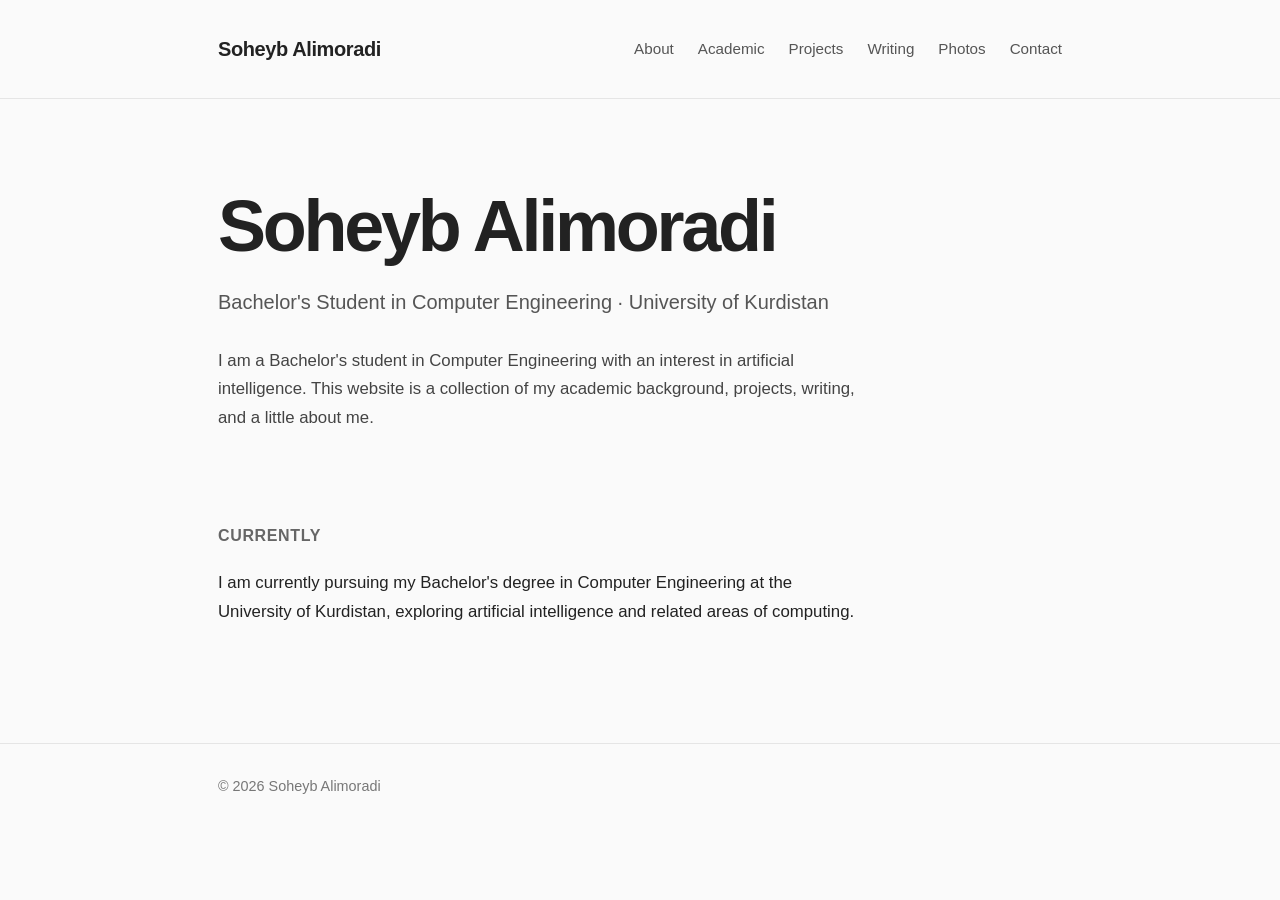
==== index.html @ ffb7dad9 "Create initial website design" ====
<!DOCTYPE html>
<html lang="en">
<head>
    <meta charset="UTF-8">
    <meta name="viewport" content="width=device-width, initial-scale=1.0">

    <title>Soheyb Alimoradi | Computer Engineering</title>

    <meta name="description" content="Personal website of Soheyb Alimoradi, Bachelor's student in Computer Engineering at the University of Kurdistan.">

    <style>
        * {
            box-sizing: border-box;
        }

        body {
            margin: 0;
            background: #fafafa;
            color: #222;
            font-family: -apple-system, BlinkMacSystemFont, "Segoe UI",
                         Roboto, Helvetica, Arial, sans-serif;
            line-height: 1.7;
        }

        .container {
            max-width: 900px;
            margin: 0 auto;
            padding: 0 28px;
        }

        header {
            padding: 32px 0;
            border-bottom: 1px solid #e5e5e5;
        }

        .header-inner {
            display: flex;
            justify-content: space-between;
            align-items: center;
            gap: 30px;
        }

        .name {
            margin: 0;
            font-size: 1.25rem;
            font-weight: 600;
            letter-spacing: -0.02em;
        }

        nav {
            display: flex;
            gap: 24px;
            flex-wrap: wrap;
        }

        nav a {
            color: #555;
            text-decoration: none;
            font-size: 0.95rem;
        }

        nav a:hover {
            color: #111;
        }

        main {
            padding: 90px 0 100px;
        }

        .intro {
            max-width: 720px;
        }

        .intro h1 {
            margin: 0 0 20px;
            font-size: clamp(2.6rem, 7vw, 4.5rem);
            line-height: 1.05;
            letter-spacing: -0.045em;
            font-weight: 650;
        }

        .subtitle {
            margin: 0 0 28px;
            font-size: 1.25rem;
            color: #555;
        }

        .description {
            max-width: 650px;
            margin: 0;
            font-size: 1.05rem;
            color: #444;
        }

        section {
            margin-top: 90px;
        }

        section h2 {
            margin: 0 0 20px;
            font-size: 1rem;
            font-weight: 600;
            letter-spacing: 0.04em;
            text-transform: uppercase;
            color: #666;
        }

        .currently {
            max-width: 650px;
            font-size: 1.05rem;
        }

        footer {
            padding: 30px 0 50px;
            border-top: 1px solid #e5e5e5;
            color: #777;
            font-size: 0.9rem;
        }

        @media (max-width: 700px) {
            .header-inner {
                align-items: flex-start;
                flex-direction: column;
            }

            nav {
                gap: 16px;
            }

            main {
                padding-top: 60px;
            }
        }
    </style>
</head>

<body>

<header>
    <div class="container header-inner">

        <p class="name">Soheyb Alimoradi</p>

        <nav>
            <a href="#">About</a>
            <a href="#">Academic</a>
            <a href="#">Projects</a>
            <a href="#">Writing</a>
            <a href="#">Photos</a>
            <a href="#">Contact</a>
        </nav>

    </div>
</header>

<main>
    <div class="container">

        <div class="intro">

            <h1>Soheyb Alimoradi</h1>

            <p class="subtitle">
                Bachelor's Student in Computer Engineering
                · University of Kurdistan
            </p>

            <p class="description">
                I am a Bachelor's student in Computer Engineering with an
                interest in artificial intelligence. This website is a
                collection of my academic background, projects, writing,
                and a little about me.
            </p>

        </div>

        <section>
            <h2>Currently</h2>

            <p class="currently">
                I am currently pursuing my Bachelor's degree in Computer
                Engineering at the University of Kurdistan, exploring
                artificial intelligence and related areas of computing.
            </p>
        </section>

    </div>
</main>

<footer>
    <div class="container">
        © 2026 Soheyb Alimoradi
    </div>
</footer>

</body>
</html>
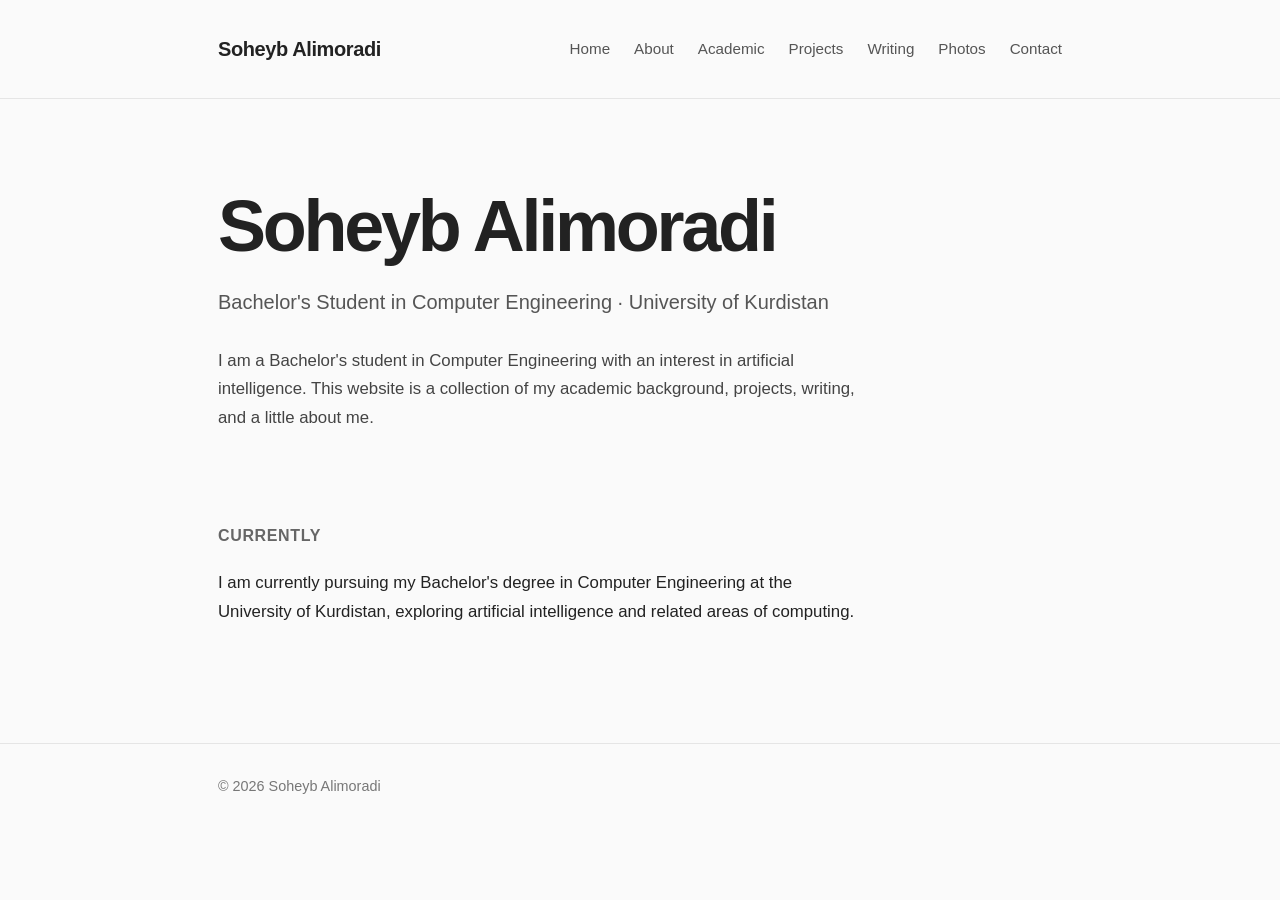
==== commit 7772b7d7: "Update index.html" ====
--- a/index.html
+++ b/index.html
@@ -5,6 +5,8 @@
     <meta name="viewport" content="width=device-width, initial-scale=1.0">
 
     <title>Soheyb Alimoradi | Computer Engineering</title>
+    
+    <link rel="icon" type="image/svg+xml" href="favicon.svg">
 
     <meta name="description" content="Personal website of Soheyb Alimoradi, Bachelor's student in Computer Engineering at the University of Kurdistan.">
 
@@ -141,14 +143,15 @@
 
         <p class="name">Soheyb Alimoradi</p>
 
-        <nav>
-            <a href="#">About</a>
-            <a href="#">Academic</a>
-            <a href="#">Projects</a>
-            <a href="#">Writing</a>
-            <a href="#">Photos</a>
-            <a href="#">Contact</a>
-        </nav>
+<nav>
+    <a href="index.html">Home</a>
+    <a href="about.html">About</a>
+    <a href="academic.html">Academic</a>
+    <a href="projects.html">Projects</a>
+    <a href="writing.html">Writing</a>
+    <a href="photos.html">Photos</a>
+    <a href="contact.html">Contact</a>
+</nav>
 
     </div>
 </header>
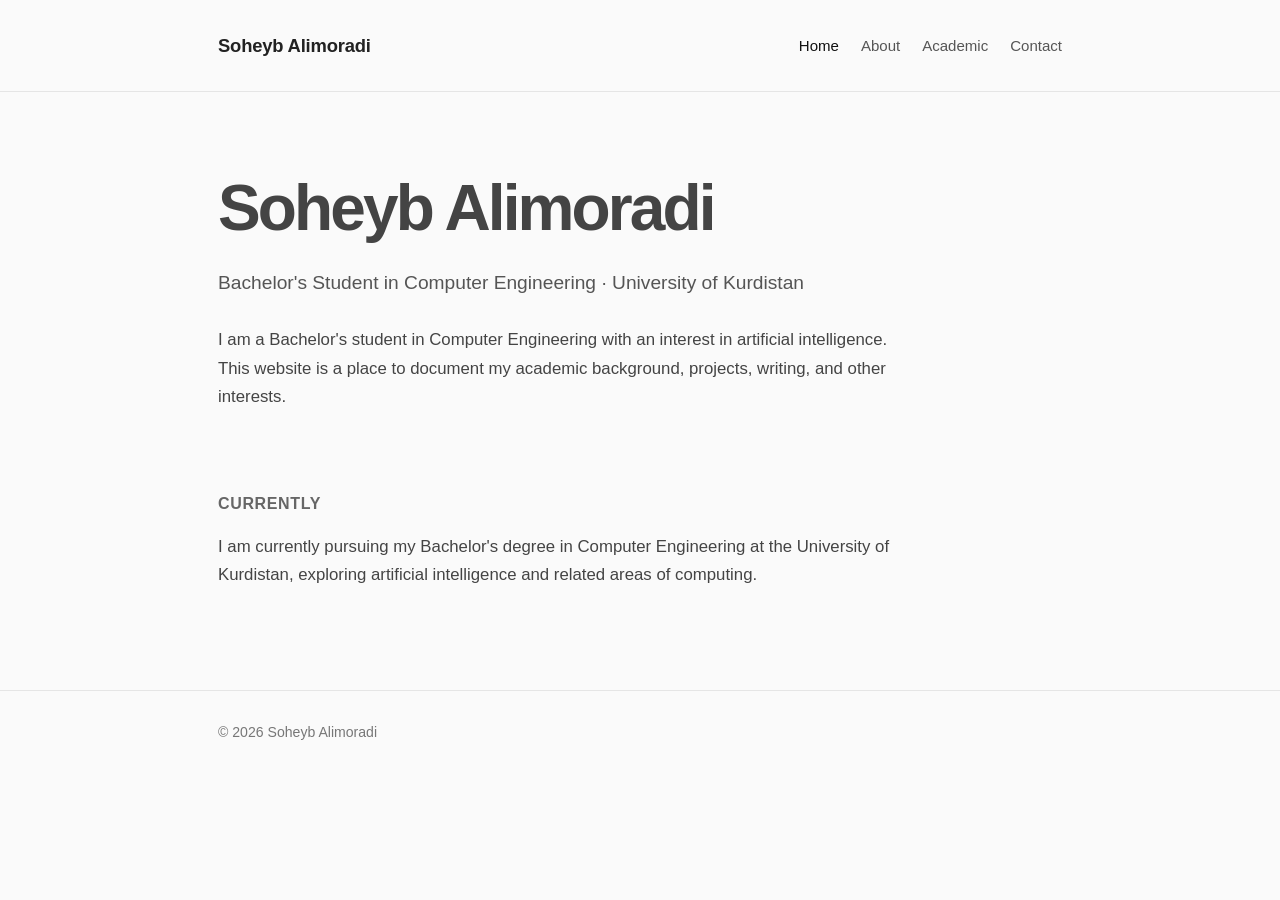
==== commit 084307b5: "Update index.html" ====
--- a/index.html
+++ b/index.html
@@ -5,188 +5,53 @@
     <meta name="viewport" content="width=device-width, initial-scale=1.0">
 
     <title>Soheyb Alimoradi | Computer Engineering</title>
-    
     <link rel="icon" type="image/svg+xml" href="favicon.svg">
-
     <meta name="description" content="Personal website of Soheyb Alimoradi, Bachelor's student in Computer Engineering at the University of Kurdistan.">
 
-    <style>
-        * {
-            box-sizing: border-box;
-        }
-
-        body {
-            margin: 0;
-            background: #fafafa;
-            color: #222;
-            font-family: -apple-system, BlinkMacSystemFont, "Segoe UI",
-                         Roboto, Helvetica, Arial, sans-serif;
-            line-height: 1.7;
-        }
-
-        .container {
-            max-width: 900px;
-            margin: 0 auto;
-            padding: 0 28px;
-        }
-
-        header {
-            padding: 32px 0;
-            border-bottom: 1px solid #e5e5e5;
-        }
-
-        .header-inner {
-            display: flex;
-            justify-content: space-between;
-            align-items: center;
-            gap: 30px;
-        }
-
-        .name {
-            margin: 0;
-            font-size: 1.25rem;
-            font-weight: 600;
-            letter-spacing: -0.02em;
-        }
-
-        nav {
-            display: flex;
-            gap: 24px;
-            flex-wrap: wrap;
-        }
-
-        nav a {
-            color: #555;
-            text-decoration: none;
-            font-size: 0.95rem;
-        }
-
-        nav a:hover {
-            color: #111;
-        }
-
-        main {
-            padding: 90px 0 100px;
-        }
-
-        .intro {
-            max-width: 720px;
-        }
-
-        .intro h1 {
-            margin: 0 0 20px;
-            font-size: clamp(2.6rem, 7vw, 4.5rem);
-            line-height: 1.05;
-            letter-spacing: -0.045em;
-            font-weight: 650;
-        }
-
-        .subtitle {
-            margin: 0 0 28px;
-            font-size: 1.25rem;
-            color: #555;
-        }
-
-        .description {
-            max-width: 650px;
-            margin: 0;
-            font-size: 1.05rem;
-            color: #444;
-        }
-
-        section {
-            margin-top: 90px;
-        }
-
-        section h2 {
-            margin: 0 0 20px;
-            font-size: 1rem;
-            font-weight: 600;
-            letter-spacing: 0.04em;
-            text-transform: uppercase;
-            color: #666;
-        }
-
-        .currently {
-            max-width: 650px;
-            font-size: 1.05rem;
-        }
-
-        footer {
-            padding: 30px 0 50px;
-            border-top: 1px solid #e5e5e5;
-            color: #777;
-            font-size: 0.9rem;
-        }
-
-        @media (max-width: 700px) {
-            .header-inner {
-                align-items: flex-start;
-                flex-direction: column;
-            }
-
-            nav {
-                gap: 16px;
-            }
-
-            main {
-                padding-top: 60px;
-            }
-        }
-    </style>
+    <link rel="stylesheet" href="style.css">
 </head>
 
 <body>
 
 <header>
     <div class="container header-inner">
-
         <p class="name">Soheyb Alimoradi</p>
 
-<nav>
-    <a href="index.html">Home</a>
-    <a href="about.html">About</a>
-    <a href="academic.html">Academic</a>
-    <a href="projects.html">Projects</a>
-    <a href="writing.html">Writing</a>
-    <a href="photos.html">Photos</a>
-    <a href="contact.html">Contact</a>
-</nav>
-
+        <nav>
+            <a href="index.html" aria-current="page">Home</a>
+            <a href="about.html">About</a>
+            <a href="academic.html">Academic</a>
+            <a href="contact.html">Contact</a>
+        </nav>
     </div>
 </header>
 
 <main>
     <div class="container">
-
         <div class="intro">
-
             <h1>Soheyb Alimoradi</h1>
 
             <p class="subtitle">
-                Bachelor's Student in Computer Engineering
-                · University of Kurdistan
+                Bachelor's Student in Computer Engineering · University of Kurdistan
             </p>
 
             <p class="description">
                 I am a Bachelor's student in Computer Engineering with an
                 interest in artificial intelligence. This website is a
-                collection of my academic background, projects, writing,
-                and a little about me.
+                place to document my academic background, projects, writing,
+                and other interests.
             </p>
-
         </div>
 
         <section>
             <h2>Currently</h2>
 
-            <p class="currently">
+            <p class="description">
                 I am currently pursuing my Bachelor's degree in Computer
                 Engineering at the University of Kurdistan, exploring
                 artificial intelligence and related areas of computing.
             </p>
         </section>
-
     </div>
 </main>
 
--- a/style.css
+++ b/style.css
@@ -0,0 +1,208 @@
+* {
+    box-sizing: border-box;
+}
+
+:root {
+    --background: #fafafa;
+    --text: #222;
+    --muted: #666;
+    --border: #e5e5e5;
+    --max-width: 900px;
+    --content-width: 680px;
+}
+
+html {
+    scroll-behavior: smooth;
+}
+
+body {
+    margin: 0;
+    background: var(--background);
+    color: var(--text);
+    font-family: -apple-system, BlinkMacSystemFont, "Segoe UI",
+                 Roboto, Helvetica, Arial, sans-serif;
+    line-height: 1.7;
+}
+
+.container {
+    max-width: var(--max-width);
+    margin: 0 auto;
+    padding: 0 28px;
+}
+
+header {
+    padding: 30px 0;
+    border-bottom: 1px solid var(--border);
+}
+
+.header-inner {
+    display: flex;
+    justify-content: space-between;
+    align-items: center;
+    gap: 30px;
+}
+
+.name {
+    margin: 0;
+    font-size: 1.15rem;
+    font-weight: 600;
+    letter-spacing: -0.01em;
+}
+
+nav {
+    display: flex;
+    gap: 22px;
+    flex-wrap: wrap;
+}
+
+nav a {
+    color: #555;
+    text-decoration: none;
+    font-size: 0.94rem;
+}
+
+nav a:hover,
+nav a[aria-current="page"] {
+    color: #111;
+}
+
+main {
+    padding: 82px 0 100px;
+}
+
+h1 {
+    margin: 0 0 24px;
+    font-size: clamp(2.7rem, 7vw, 4rem);
+    line-height: 1.08;
+    letter-spacing: -0.045em;
+    font-weight: 650;
+}
+
+h2 {
+    margin: 0 0 16px;
+    font-size: 1rem;
+    font-weight: 600;
+    letter-spacing: 0.04em;
+    text-transform: uppercase;
+    color: var(--muted);
+}
+
+p {
+    margin-top: 0;
+}
+
+.content,
+.intro {
+    max-width: var(--content-width);
+}
+
+.intro {
+    margin-bottom: 0;
+    color: #444;
+    font-size: 1.06rem;
+}
+
+.subtitle {
+    margin: 0 0 26px;
+    color: #555;
+    font-size: 1.2rem;
+}
+
+.description {
+    margin: 0;
+    color: #444;
+    font-size: 1.05rem;
+}
+
+section {
+    max-width: var(--content-width);
+    margin-top: 78px;
+}
+
+.item {
+    margin-bottom: 34px;
+}
+
+.item:last-child {
+    margin-bottom: 0;
+}
+
+.item h3 {
+    margin: 0 0 5px;
+    font-size: 1.1rem;
+    font-weight: 600;
+}
+
+.meta,
+.date {
+    margin: 0 0 8px;
+    color: #777;
+    font-size: 0.92rem;
+}
+
+.item p,
+.interests {
+    color: #444;
+}
+
+.contact-list {
+    max-width: 600px;
+}
+
+.contact-item {
+    padding: 20px 0;
+    border-top: 1px solid var(--border);
+}
+
+.contact-item:last-child {
+    border-bottom: 1px solid var(--border);
+}
+
+.contact-item h2 {
+    margin-bottom: 4px;
+    color: #222;
+    font-size: 0.95rem;
+    letter-spacing: 0;
+    text-transform: none;
+}
+
+.contact-item p {
+    margin: 0;
+    color: #555;
+}
+
+a {
+    color: #333;
+}
+
+.contact-item a,
+.project a {
+    text-underline-offset: 3px;
+}
+
+footer {
+    padding: 30px 0 50px;
+    border-top: 1px solid var(--border);
+    color: #777;
+    font-size: 0.88rem;
+}
+
+@media (max-width: 700px) {
+    .header-inner {
+        align-items: flex-start;
+        flex-direction: column;
+        gap: 18px;
+    }
+
+    nav {
+        gap: 12px 18px;
+    }
+
+    main {
+        padding: 60px 0 80px;
+    }
+
+    h1 {
+        margin-bottom: 20px;
+    }
+}
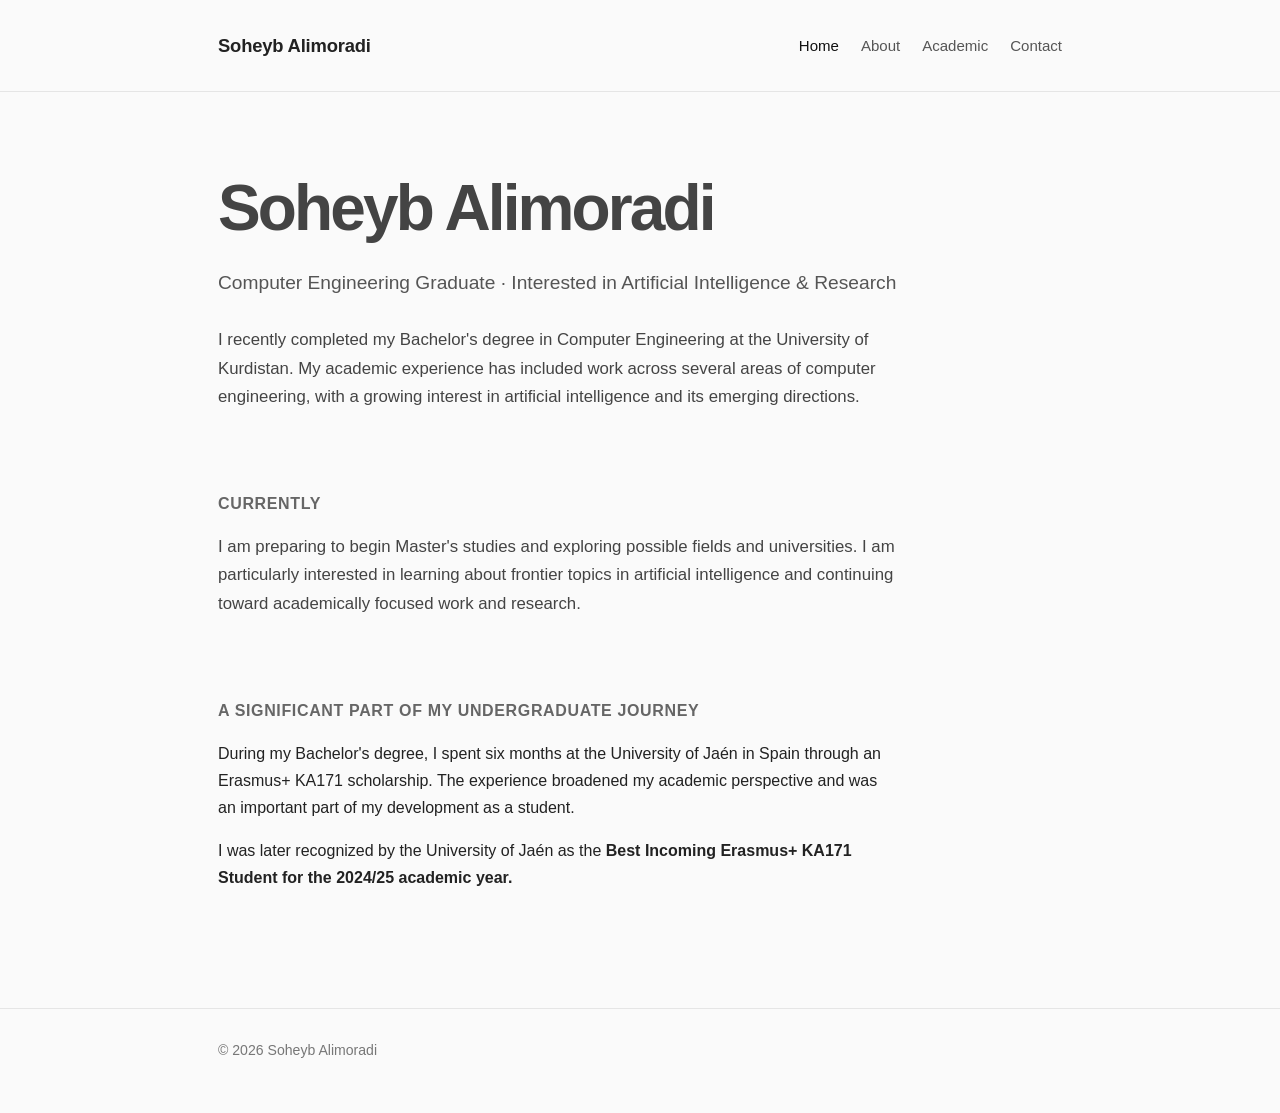
==== commit ee420a39: "Update index.html" ====
--- a/index.html
+++ b/index.html
@@ -3,20 +3,15 @@
 <head>
     <meta charset="UTF-8">
     <meta name="viewport" content="width=device-width, initial-scale=1.0">
-
     <title>Soheyb Alimoradi | Computer Engineering</title>
     <link rel="icon" type="image/svg+xml" href="favicon.svg">
-    <meta name="description" content="Personal website of Soheyb Alimoradi, Bachelor's student in Computer Engineering at the University of Kurdistan.">
-
+    <meta name="description" content="Personal website of Soheyb Alimoradi, Computer Engineering graduate interested in artificial intelligence and research.">
     <link rel="stylesheet" href="style.css">
 </head>
-
 <body>
-
 <header>
     <div class="container header-inner">
         <p class="name">Soheyb Alimoradi</p>
-
         <nav>
             <a href="index.html" aria-current="page">Home</a>
             <a href="about.html">About</a>
@@ -30,31 +25,41 @@
     <div class="container">
         <div class="intro">
             <h1>Soheyb Alimoradi</h1>
-
-            <p class="subtitle">
-                Bachelor's Student in Computer Engineering · University of Kurdistan
-            </p>
-
+            <p class="subtitle">Computer Engineering Graduate · Interested in Artificial Intelligence &amp; Research</p>
             <p class="description">
-                I am a Bachelor's student in Computer Engineering with an
-                interest in artificial intelligence. This website is a
-                place to document my academic background, projects, writing,
-                and other interests.
+                I recently completed my Bachelor's degree in Computer Engineering
+                at the University of Kurdistan. My academic experience has included
+                work across several areas of computer engineering, with a growing
+                interest in artificial intelligence and its emerging directions.
             </p>
         </div>
 
         <section>
             <h2>Currently</h2>
-
             <p class="description">
-                I am currently pursuing my Bachelor's degree in Computer
-                Engineering at the University of Kurdistan, exploring
-                artificial intelligence and related areas of computing.
+                I am preparing to begin Master's studies and exploring possible
+                fields and universities. I am particularly interested in learning
+                about frontier topics in artificial intelligence and continuing
+                toward academically focused work and research.
             </p>
         </section>
+
+        <section class="highlight">
+            <h2>A significant part of my undergraduate journey</h2>
+            <p>
+                During my Bachelor's degree, I spent six months at the University
+                of Jaén in Spain through an Erasmus+ KA171 scholarship. The
+                experience broadened my academic perspective and was an important
+                part of my development as a student.
+            </p>
+            <p>
+                I was later recognized by the University of Jaén as the
+                <strong>Best Incoming Erasmus+ KA171 Student for the 2024/25 academic year.</strong>
+            </p>
+        </section>
+
     </div>
 </main>
-
 <footer>
     <div class="container">
         © 2026 Soheyb Alimoradi
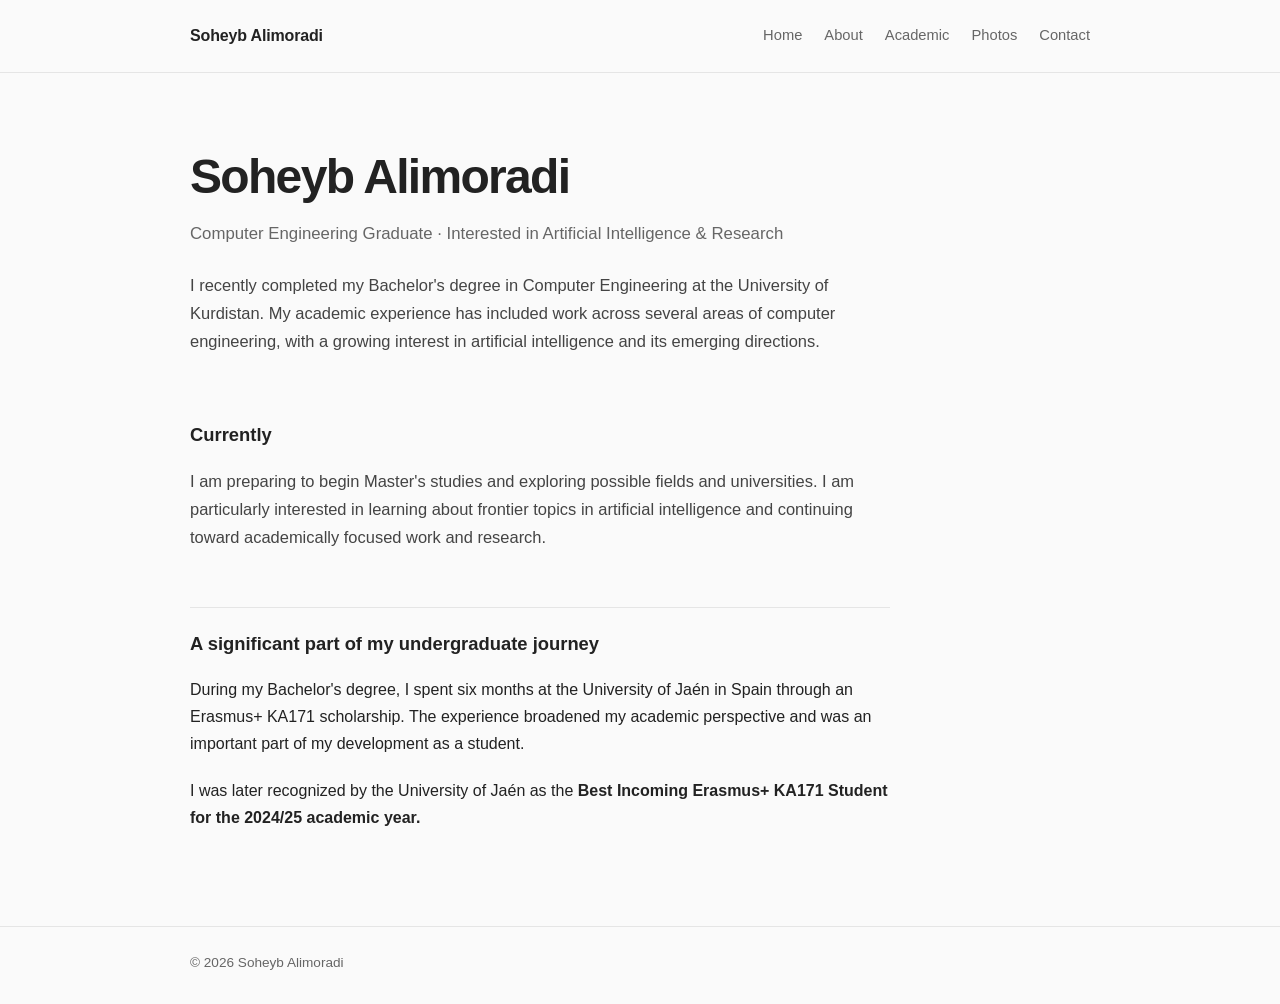
==== commit a8f2d1f7: "Update index.html" ====
--- a/index.html
+++ b/index.html
@@ -12,12 +12,13 @@
 <header>
     <div class="container header-inner">
         <p class="name">Soheyb Alimoradi</p>
-        <nav>
-            <a href="index.html" aria-current="page">Home</a>
-            <a href="about.html">About</a>
-            <a href="academic.html">Academic</a>
-            <a href="contact.html">Contact</a>
-        </nav>
+<nav>
+    <a href="index.html">Home</a>
+    <a href="about.html">About</a>
+    <a href="academic.html">Academic</a>
+    <a href="photos.html" class="active">Photos</a>
+    <a href="contact.html">Contact</a>
+</nav>
     </div>
 </header>
 
--- a/style.css
+++ b/style.css
@@ -1,14 +1,16 @@
-* {
-    box-sizing: border-box;
-}
-
 :root {
     --background: #fafafa;
+    --surface: #ffffff;
     --text: #222;
     --muted: #666;
     --border: #e5e5e5;
+    --accent: #333;
     --max-width: 900px;
-    --content-width: 680px;
+    --content-width: 700px;
+}
+
+* {
+    box-sizing: border-box;
 }
 
 html {
@@ -19,190 +21,278 @@
     margin: 0;
     background: var(--background);
     color: var(--text);
-    font-family: -apple-system, BlinkMacSystemFont, "Segoe UI",
-                 Roboto, Helvetica, Arial, sans-serif;
+    font-family: -apple-system, BlinkMacSystemFont, "Segoe UI", Roboto, Helvetica, Arial, sans-serif;
     line-height: 1.7;
 }
 
 .container {
-    max-width: var(--max-width);
+    width: min(calc(100% - 40px), var(--max-width));
     margin: 0 auto;
-    padding: 0 28px;
 }
 
 header {
-    padding: 30px 0;
     border-bottom: 1px solid var(--border);
+    background: rgba(250, 250, 250, 0.96);
 }
 
 .header-inner {
+    min-height: 72px;
     display: flex;
+    align-items: center;
     justify-content: space-between;
-    align-items: center;
     gap: 30px;
 }
 
 .name {
     margin: 0;
-    font-size: 1.15rem;
+    font-size: 1rem;
     font-weight: 600;
     letter-spacing: -0.01em;
 }
 
 nav {
     display: flex;
+    flex-wrap: wrap;
     gap: 22px;
-    flex-wrap: wrap;
 }
 
 nav a {
-    color: #555;
+    color: var(--muted);
     text-decoration: none;
-    font-size: 0.94rem;
+    font-size: 0.92rem;
 }
 
 nav a:hover,
 nav a[aria-current="page"] {
-    color: #111;
+    color: var(--text);
 }
 
 main {
-    padding: 82px 0 100px;
+    padding: 76px 0 90px;
+}
+
+.intro,
+.content {
+    max-width: var(--content-width);
+}
+
+.intro {
+    margin-bottom: 68px;
 }
 
 h1 {
-    margin: 0 0 24px;
-    font-size: clamp(2.7rem, 7vw, 4rem);
-    line-height: 1.08;
-    letter-spacing: -0.045em;
+    margin: 0 0 16px;
+    font-size: clamp(2.1rem, 5vw, 3rem);
+    line-height: 1.15;
+    letter-spacing: -0.035em;
     font-weight: 650;
 }
 
 h2 {
-    margin: 0 0 16px;
+    margin: 0 0 20px;
+    font-size: 1.15rem;
+    line-height: 1.3;
+    font-weight: 600;
+}
+
+h3 {
+    margin: 0 0 5px;
     font-size: 1rem;
     font-weight: 600;
-    letter-spacing: 0.04em;
-    text-transform: uppercase;
-    color: var(--muted);
+}
+
+.subtitle {
+    margin: 0 0 22px;
+    color: var(--muted);
+    font-size: 1.05rem;
+}
+
+.description {
+    color: #444;
+    font-size: 1.03rem;
 }
 
 p {
-    margin-top: 0;
-}
-
-.content,
-.intro {
-    max-width: var(--content-width);
-}
-
-.intro {
-    margin-bottom: 0;
-    color: #444;
-    font-size: 1.06rem;
-}
-
-.subtitle {
-    margin: 0 0 26px;
-    color: #555;
-    font-size: 1.2rem;
-}
-
-.description {
-    margin: 0;
-    color: #444;
-    font-size: 1.05rem;
+    margin: 0 0 20px;
 }
 
 section {
     max-width: var(--content-width);
-    margin-top: 78px;
+    margin-top: 56px;
 }
 
 .item {
-    margin-bottom: 34px;
-}
-
-.item:last-child {
+    padding-bottom: 30px;
+    border-bottom: 1px solid var(--border);
+}
+
+.item + .item {
+    margin-top: 30px;
+}
+
+.meta {
+    margin: 0 0 12px;
+    color: var(--muted);
+    font-size: 0.92rem;
+}
+
+.highlight {
+    padding: 24px 0 4px;
+    border-top: 1px solid var(--border);
+}
+
+.highlight p:last-child {
     margin-bottom: 0;
 }
 
-.item h3 {
-    margin: 0 0 5px;
-    font-size: 1.1rem;
-    font-weight: 600;
-}
-
-.meta,
-.date {
-    margin: 0 0 8px;
-    color: #777;
-    font-size: 0.92rem;
-}
-
-.item p,
-.interests {
-    color: #444;
-}
-
-.contact-list {
-    max-width: 600px;
-}
-
-.contact-item {
-    padding: 20px 0;
+.links {
+    display: flex;
+    flex-wrap: wrap;
+    gap: 16px 24px;
+}
+
+a {
+    color: var(--text);
+}
+
+.links a {
+    text-decoration: none;
+    border-bottom: 1px solid #bbb;
+}
+
+.links a:hover {
+    border-color: var(--text);
+}
+
+footer {
     border-top: 1px solid var(--border);
-}
-
-.contact-item:last-child {
-    border-bottom: 1px solid var(--border);
-}
-
-.contact-item h2 {
-    margin-bottom: 4px;
-    color: #222;
-    font-size: 0.95rem;
-    letter-spacing: 0;
-    text-transform: none;
-}
-
-.contact-item p {
-    margin: 0;
-    color: #555;
-}
-
-a {
-    color: #333;
-}
-
-.contact-item a,
-.project a {
-    text-underline-offset: 3px;
-}
-
-footer {
-    padding: 30px 0 50px;
-    border-top: 1px solid var(--border);
-    color: #777;
-    font-size: 0.88rem;
-}
-
-@media (max-width: 700px) {
+    padding: 24px 0 30px;
+    color: var(--muted);
+    font-size: 0.85rem;
+}
+
+@media (max-width: 640px) {
+    .container {
+        width: min(calc(100% - 28px), var(--max-width));
+    }
+
     .header-inner {
+        min-height: 66px;
         align-items: flex-start;
         flex-direction: column;
-        gap: 18px;
+        justify-content: center;
+        gap: 7px;
     }
 
     nav {
-        gap: 12px 18px;
+        gap: 14px;
     }
 
     main {
-        padding: 60px 0 80px;
-    }
-
-    h1 {
-        margin-bottom: 20px;
-    }
-}
+        padding: 54px 0 70px;
+    }
+
+    .intro {
+        margin-bottom: 52px;
+    }
+}
+
+/* =========================
+   Photos
+   ========================= */
+
+.page-intro {
+    max-width: var(--content-width);
+    margin-bottom: 42px;
+}
+
+.page-intro h1 {
+    margin-bottom: 14px;
+}
+
+.page-intro p {
+    color: var(--muted);
+    line-height: 1.7;
+}
+
+
+/* Masonry-style photo gallery */
+
+.photo-gallery {
+    column-count: 3;
+    column-gap: 24px;
+}
+
+
+/* Individual photo */
+
+.photo-item {
+    margin: 0 0 30px;
+    break-inside: avoid;
+    display: inline-block;
+    width: 100%;
+}
+
+
+/* Location shown before each photograph */
+
+.photo-location {
+    font-size: 0.9rem;
+    font-weight: 500;
+    color: var(--text);
+    margin-bottom: 10px;
+}
+
+
+/* Photograph */
+
+.photo-item img {
+    display: block;
+    width: 100%;
+    height: auto;
+
+    border-radius: 6px;
+
+    transition:
+        transform 0.2s ease,
+        box-shadow 0.2s ease;
+}
+
+
+/* Small interaction when hovering */
+
+.photo-item img:hover {
+    transform: translateY(-2px);
+    box-shadow: 0 8px 24px rgba(0, 0, 0, 0.10);
+}
+
+
+/* Tablet */
+
+@media (max-width: 800px) {
+
+    .photo-gallery {
+        column-count: 2;
+        column-gap: 20px;
+    }
+
+}
+
+
+/* Phone */
+
+@media (max-width: 520px) {
+
+    .photo-gallery {
+        column-count: 1;
+    }
+
+    .photo-item {
+        margin-bottom: 26px;
+    }
+
+    .photo-location {
+        font-size: 0.88rem;
+    }
+
+}
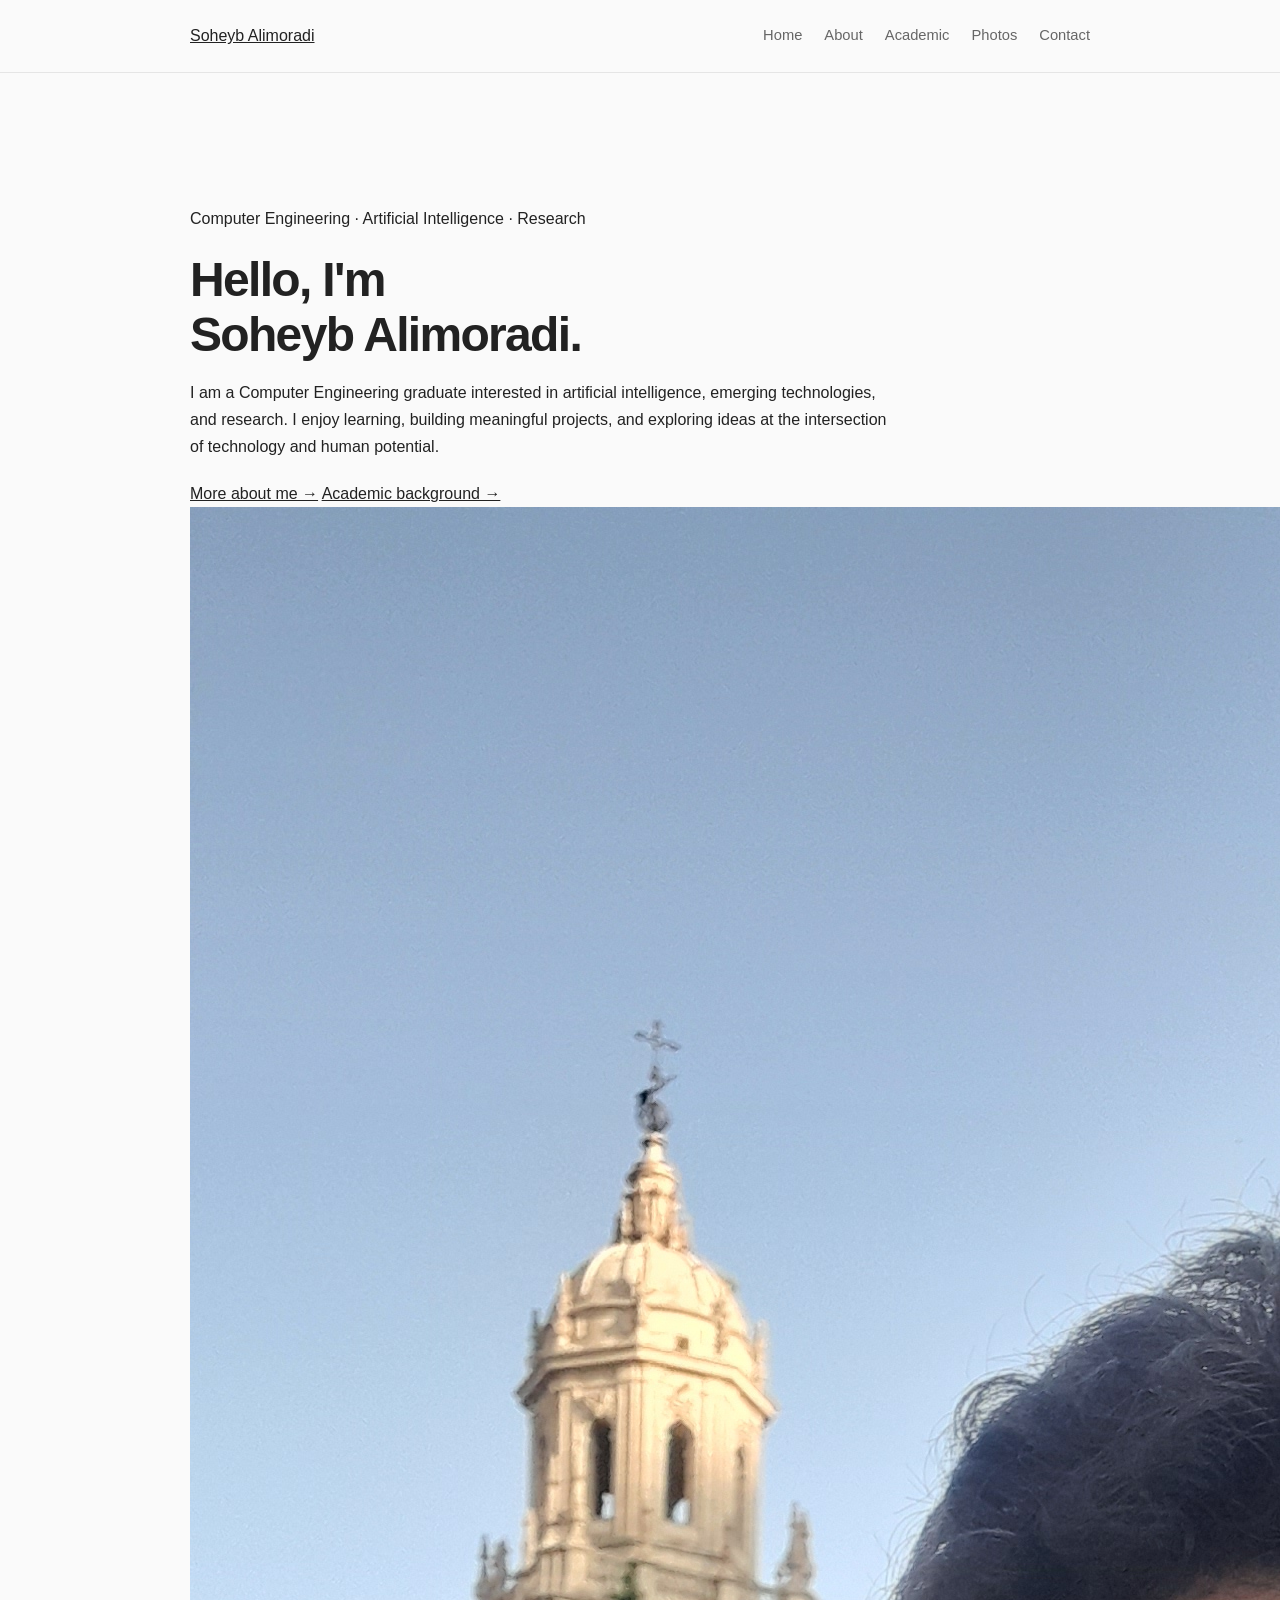
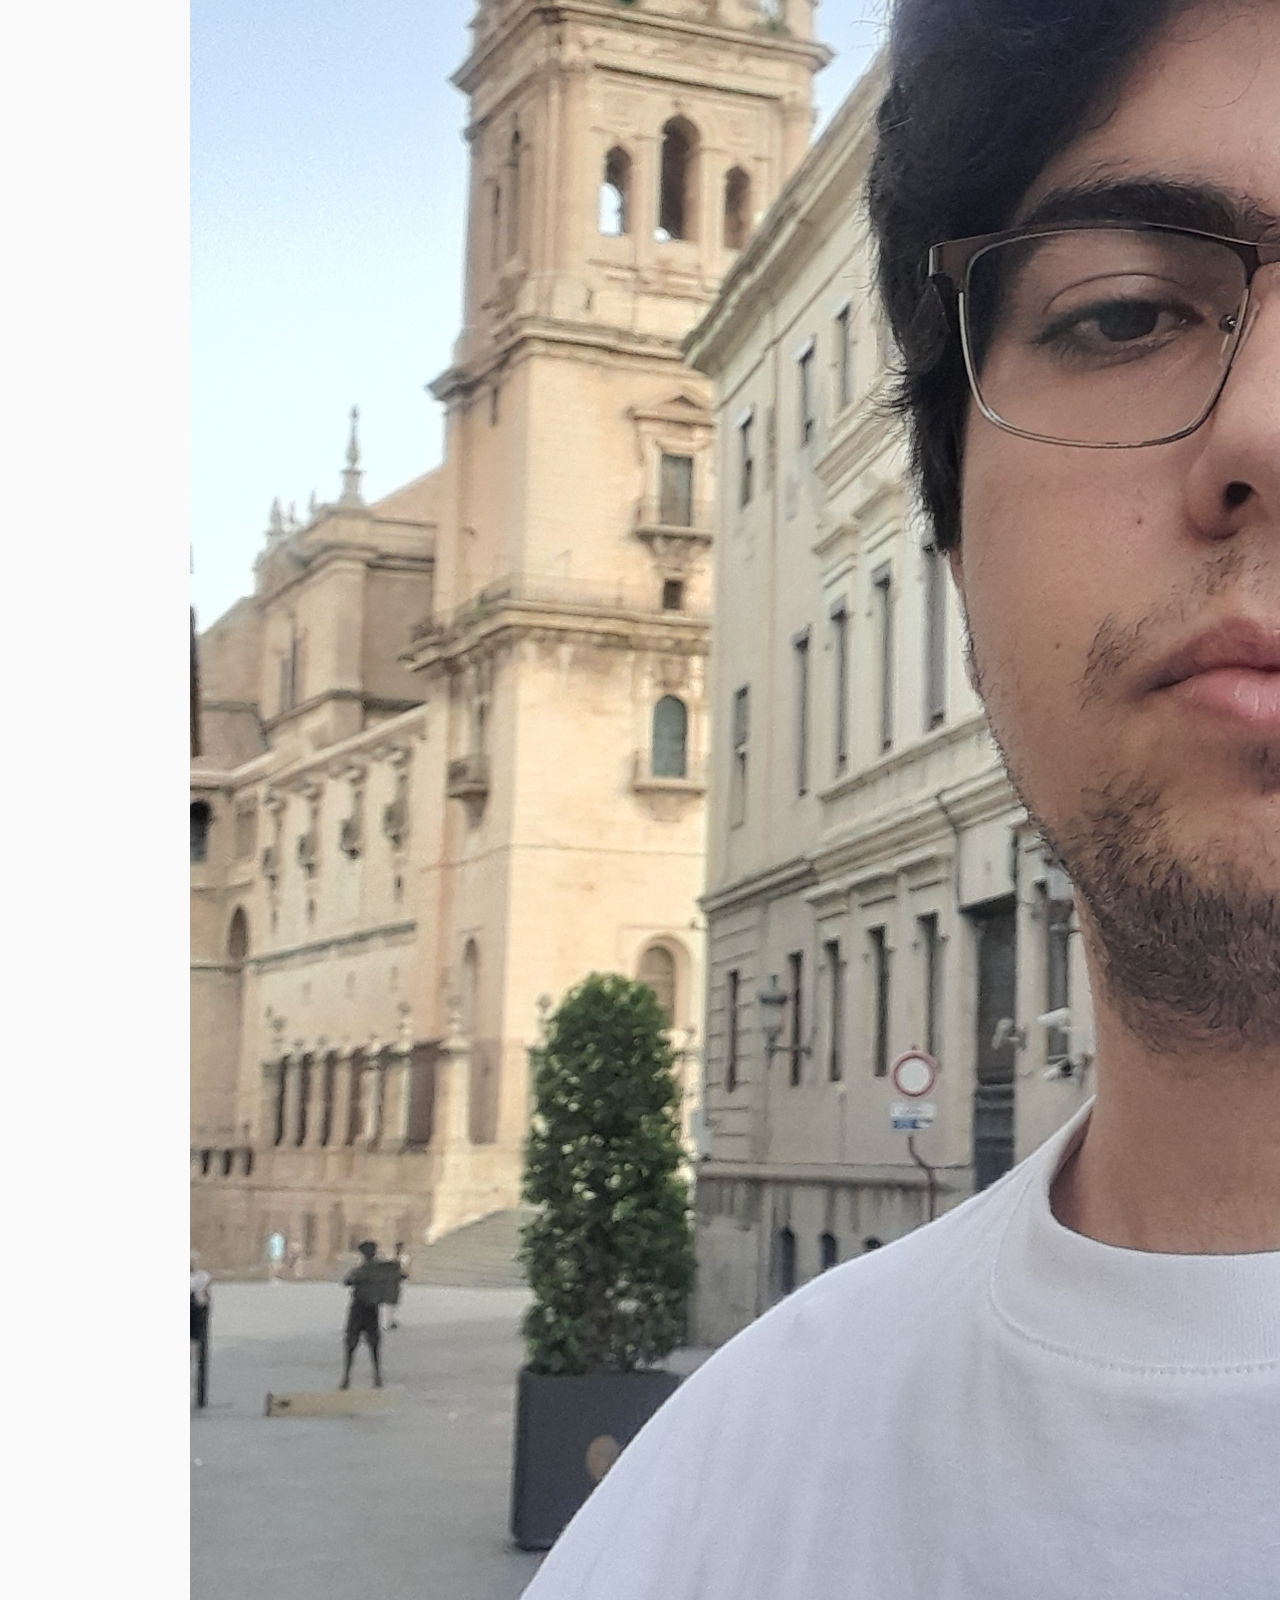
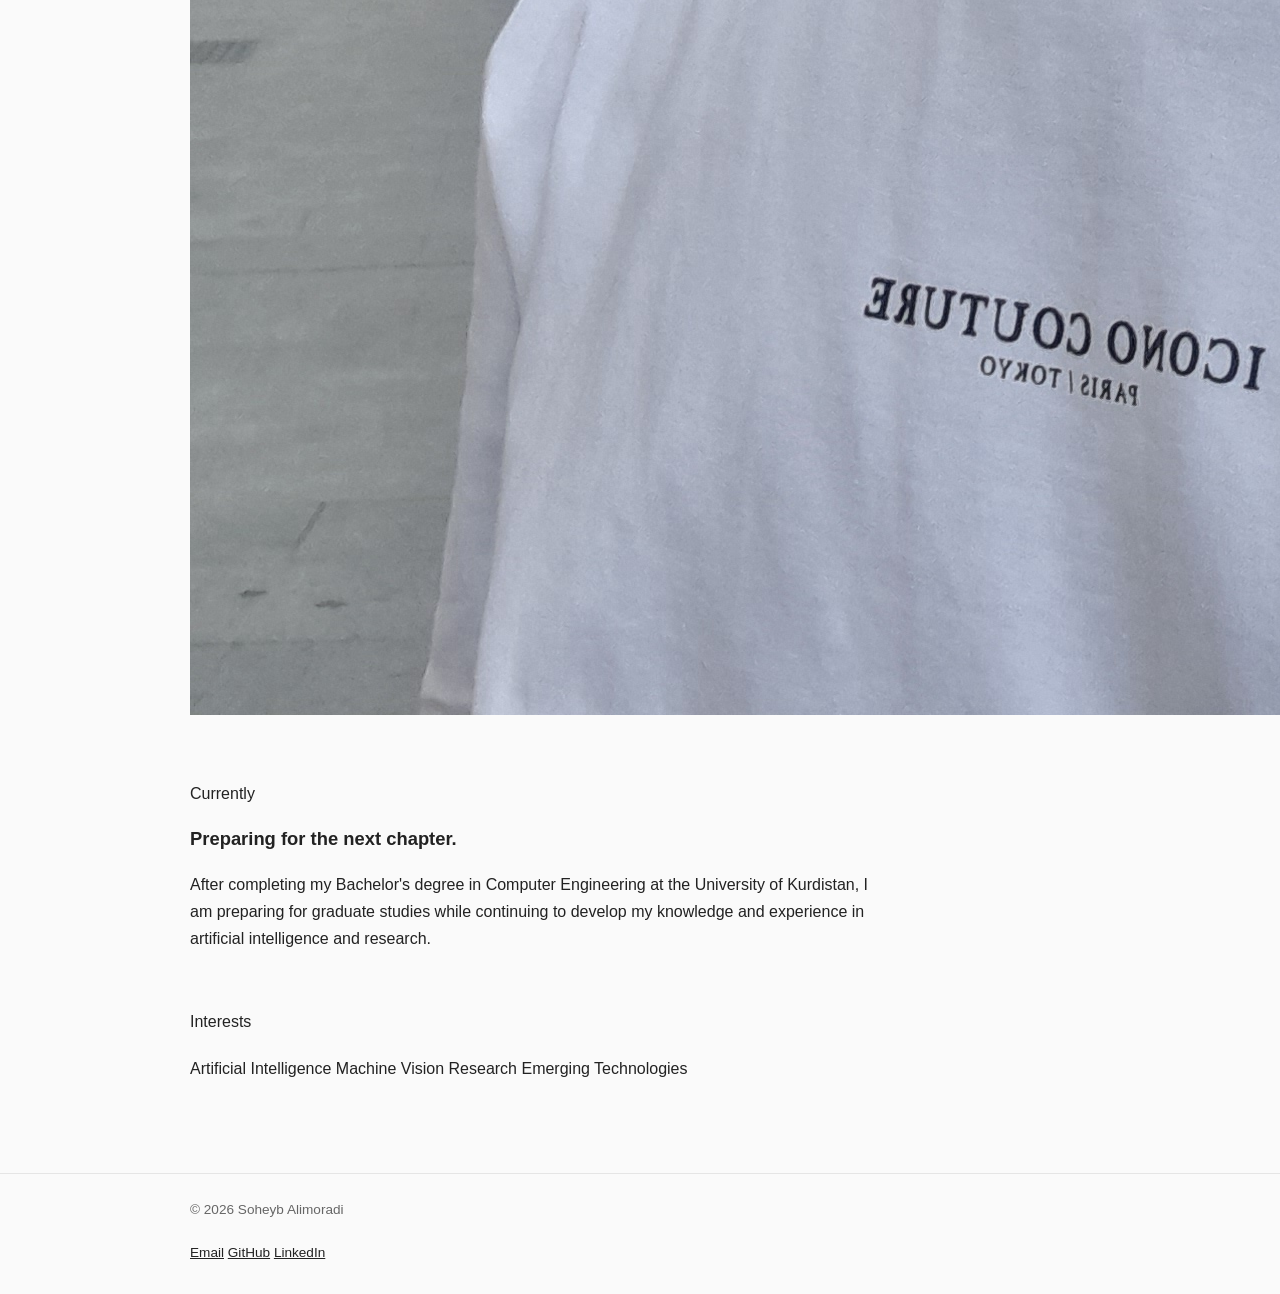
==== commit 5fb57c22: "Update index.html" ====
--- a/index.html
+++ b/index.html
@@ -3,69 +3,120 @@
 <head>
     <meta charset="UTF-8">
     <meta name="viewport" content="width=device-width, initial-scale=1.0">
-    <title>Soheyb Alimoradi | Computer Engineering</title>
+
+    <title>Soheyb Alimoradi</title>
+    <meta
+        name="description"
+        content="Personal website of Soheyb Alimoradi, a Computer Engineering graduate interested in artificial intelligence and research."
+    >
+
     <link rel="icon" type="image/svg+xml" href="favicon.svg">
-    <meta name="description" content="Personal website of Soheyb Alimoradi, Computer Engineering graduate interested in artificial intelligence and research.">
     <link rel="stylesheet" href="style.css">
 </head>
+
 <body>
-<header>
-    <div class="container header-inner">
-        <p class="name">Soheyb Alimoradi</p>
-<nav>
-    <a href="index.html">Home</a>
-    <a href="about.html">About</a>
-    <a href="academic.html">Academic</a>
-    <a href="photos.html" class="active">Photos</a>
-    <a href="contact.html">Contact</a>
-</nav>
-    </div>
-</header>
 
-<main>
-    <div class="container">
-        <div class="intro">
-            <h1>Soheyb Alimoradi</h1>
-            <p class="subtitle">Computer Engineering Graduate · Interested in Artificial Intelligence &amp; Research</p>
-            <p class="description">
-                I recently completed my Bachelor's degree in Computer Engineering
-                at the University of Kurdistan. My academic experience has included
-                work across several areas of computer engineering, with a growing
-                interest in artificial intelligence and its emerging directions.
-            </p>
+    <!-- Header -->
+    <header class="site-header">
+        <div class="container header-inner">
+
+            <a href="index.html" class="site-name">
+                Soheyb Alimoradi
+            </a>
+
+            <nav class="site-nav" aria-label="Main navigation">
+                <a href="index.html" class="active">Home</a>
+                <a href="about.html">About</a>
+                <a href="academic.html">Academic</a>
+                <a href="photos.html">Photos</a>
+                <a href="contact.html">Contact</a>
+            </nav>
+
         </div>
+    </header>
 
-        <section>
-            <h2>Currently</h2>
-            <p class="description">
-                I am preparing to begin Master's studies and exploring possible
-                fields and universities. I am particularly interested in learning
-                about frontier topics in artificial intelligence and continuing
-                toward academically focused work and research.
-            </p>
+
+    <!-- Main content -->
+    <main class="container">
+
+        <section class="home-intro">
+
+            <div class="home-text">
+                <p class="eyebrow">Computer Engineering · Artificial Intelligence · Research</p>
+
+                <h1>
+                    Hello, I'm<br>
+                    Soheyb Alimoradi.
+                </h1>
+
+                <p class="home-description">
+                    I am a Computer Engineering graduate interested in artificial
+                    intelligence, emerging technologies, and research. I enjoy
+                    learning, building meaningful projects, and exploring ideas
+                    at the intersection of technology and human potential.
+                </p>
+
+                <div class="home-links">
+                    <a href="about.html" class="text-link">More about me →</a>
+                    <a href="academic.html" class="text-link">Academic background →</a>
+                </div>
+            </div>
+
+
+            <div class="home-photo">
+                <img
+                    src="photos/Jaén 20.jpg"
+                    alt="Soheyb Alimoradi in Jaén, Spain"
+                >
+            </div>
+
         </section>
 
-        <section class="highlight">
-            <h2>A significant part of my undergraduate journey</h2>
-            <p>
-                During my Bachelor's degree, I spent six months at the University
-                of Jaén in Spain through an Erasmus+ KA171 scholarship. The
-                experience broadened my academic perspective and was an important
-                part of my development as a student.
-            </p>
-            <p>
-                I was later recognized by the University of Jaén as the
-                <strong>Best Incoming Erasmus+ KA171 Student for the 2024/25 academic year.</strong>
-            </p>
+
+        <!-- Short introduction -->
+        <section class="home-section">
+            <p class="section-label">Currently</p>
+
+            <div class="home-section-content">
+                <h2>Preparing for the next chapter.</h2>
+
+                <p>
+                    After completing my Bachelor's degree in Computer Engineering
+                    at the University of Kurdistan, I am preparing for graduate
+                    studies while continuing to develop my knowledge and experience
+                    in artificial intelligence and research.
+                </p>
+            </div>
         </section>
 
-    </div>
-</main>
-<footer>
-    <div class="container">
-        © 2026 Soheyb Alimoradi
-    </div>
-</footer>
+
+        <!-- Selected interests -->
+        <section class="home-section">
+            <p class="section-label">Interests</p>
+
+            <div class="interest-list">
+                <span>Artificial Intelligence</span>
+                <span>Machine Vision</span>
+                <span>Research</span>
+                <span>Emerging Technologies</span>
+            </div>
+        </section>
+
+    </main>
+
+
+    <!-- Footer -->
+    <footer class="site-footer">
+        <div class="container footer-inner">
+            <p>© 2026 Soheyb Alimoradi</p>
+
+            <div class="footer-links">
+                <a href="mailto:20.so.al.21@gmail.com">Email</a>
+                <a href="https://github.com/soheybalimoradi" target="_blank" rel="noopener noreferrer">GitHub</a>
+                <a href="https://www.linkedin.com/in/soheyb-alimoradi-67b612417/" target="_blank" rel="noopener noreferrer">LinkedIn</a>
+            </div>
+        </div>
+    </footer>
 
 </body>
 </html>
--- a/style.css
+++ b/style.css
@@ -296,3 +296,118 @@
     }
 
 }
+
+/* =========================
+   Photos page
+   ========================= */
+
+.photo-section {
+    margin-top: 76px;
+}
+
+.photo-section:first-of-type {
+    margin-top: 0;
+}
+
+.photo-section-heading {
+    margin-bottom: 26px;
+    border-left: 3px solid var(--text);
+    padding-left: 18px;
+}
+
+.photo-section-label {
+    margin: 0 0 8px;
+    color: var(--muted);
+    font-size: 0.75rem;
+    font-weight: 600;
+    letter-spacing: 0.14em;
+}
+
+.photo-section-heading h2 {
+    margin: 0;
+    font-size: 1.55rem;
+    font-weight: 700;
+    letter-spacing: -0.02em;
+}
+
+.photo-section-location {
+    margin: 7px 0 0;
+    color: var(--muted);
+    font-size: 0.92rem;
+}
+
+
+/* Responsive image grid */
+
+.photo-grid {
+    display: grid;
+    grid-template-columns: repeat(3, minmax(0, 1fr));
+    gap: 22px;
+    align-items: start;
+}
+
+
+/* Individual images */
+
+.photo-item {
+    margin: 0;
+    min-width: 0;
+}
+
+.photo-item img {
+    display: block;
+    width: 100%;
+    height: auto;
+    border-radius: 7px;
+    background: var(--surface);
+
+    transition:
+        transform 0.25s ease,
+        box-shadow 0.25s ease;
+}
+
+.photo-item img:hover {
+    transform: translateY(-3px);
+    box-shadow: 0 10px 28px rgba(0, 0, 0, 0.10);
+}
+
+
+/* Tablet */
+
+@media (max-width: 800px) {
+
+    .photo-grid {
+        grid-template-columns: repeat(2, minmax(0, 1fr));
+        gap: 18px;
+    }
+
+    .photo-section {
+        margin-top: 60px;
+    }
+
+}
+
+
+/* Mobile */
+
+@media (max-width: 520px) {
+
+    .photo-grid {
+        grid-template-columns: 1fr;
+        gap: 24px;
+    }
+
+    .photo-section {
+        margin-top: 52px;
+    }
+
+    .photo-section-heading {
+        padding-left: 14px;
+        margin-bottom: 22px;
+    }
+
+    .photo-section-heading h2 {
+        font-size: 1.35rem;
+    }
+
+}
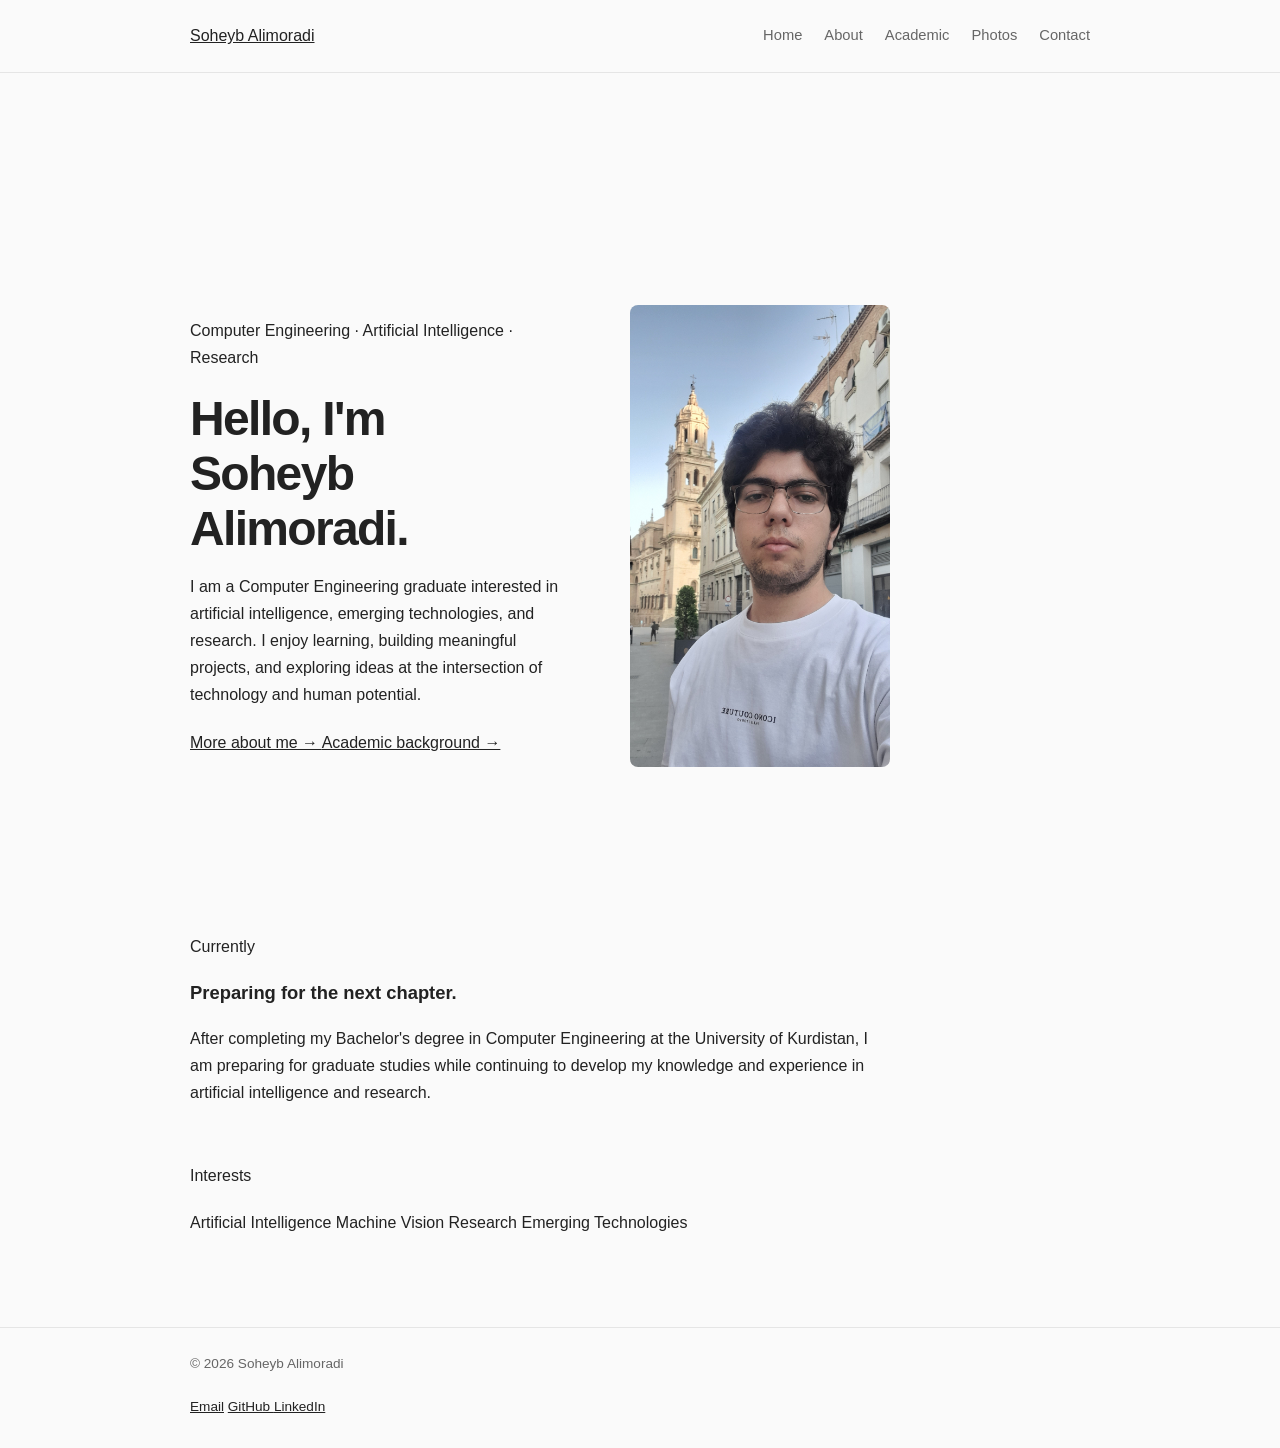
==== commit f27bd415: "Update index.html" ====
--- a/index.html
+++ b/index.html
@@ -5,6 +5,7 @@
     <meta name="viewport" content="width=device-width, initial-scale=1.0">
 
     <title>Soheyb Alimoradi</title>
+
     <meta
         name="description"
         content="Personal website of Soheyb Alimoradi, a Computer Engineering graduate interested in artificial intelligence and research."
@@ -42,7 +43,9 @@
         <section class="home-intro">
 
             <div class="home-text">
-                <p class="eyebrow">Computer Engineering · Artificial Intelligence · Research</p>
+                <p class="eyebrow">
+                    Computer Engineering · Artificial Intelligence · Research
+                </p>
 
                 <h1>
                     Hello, I'm<br>
@@ -57,12 +60,18 @@
                 </p>
 
                 <div class="home-links">
-                    <a href="about.html" class="text-link">More about me →</a>
-                    <a href="academic.html" class="text-link">Academic background →</a>
+                    <a href="about.html" class="text-link">
+                        More about me →
+                    </a>
+
+                    <a href="academic.html" class="text-link">
+                        Academic background →
+                    </a>
                 </div>
             </div>
 
 
+            <!-- Personal photo -->
             <div class="home-photo">
                 <img
                     src="photos/Jaén 20.jpg"
@@ -73,7 +82,7 @@
         </section>
 
 
-        <!-- Short introduction -->
+        <!-- Current focus -->
         <section class="home-section">
             <p class="section-label">Currently</p>
 
@@ -90,7 +99,7 @@
         </section>
 
 
-        <!-- Selected interests -->
+        <!-- Interests -->
         <section class="home-section">
             <p class="section-label">Interests</p>
 
@@ -108,13 +117,29 @@
     <!-- Footer -->
     <footer class="site-footer">
         <div class="container footer-inner">
+
             <p>© 2026 Soheyb Alimoradi</p>
 
             <div class="footer-links">
                 <a href="mailto:20.so.al.21@gmail.com">Email</a>
-                <a href="https://github.com/soheybalimoradi" target="_blank" rel="noopener noreferrer">GitHub</a>
-                <a href="https://www.linkedin.com/in/soheyb-alimoradi-67b612417/" target="_blank" rel="noopener noreferrer">LinkedIn</a>
+
+                <a
+                    href="https://github.com/soheybalimoradi"
+                    target="_blank"
+                    rel="noopener noreferrer"
+                >
+                    GitHub
+                </a>
+
+                <a
+                    href="https://www.linkedin.com/in/soheyb-alimoradi-67b612417/"
+                    target="_blank"
+                    rel="noopener noreferrer"
+                >
+                    LinkedIn
+                </a>
             </div>
+
         </div>
     </footer>
 
--- a/style.css
+++ b/style.css
@@ -411,3 +411,37 @@
     }
 
 }
+
+.home-intro {
+    display: grid;
+    grid-template-columns: minmax(0, 1fr) 260px;
+    gap: 64px;
+    align-items: center;
+    padding: 100px 0 110px;
+}
+
+.home-photo {
+    width: 100%;
+    max-width: 260px;
+    justify-self: end;
+}
+
+.home-photo img {
+    display: block;
+    width: 100%;
+    height: auto;
+    border-radius: 8px;
+}
+
+@media (max-width: 700px) {
+    .home-intro {
+        grid-template-columns: 1fr;
+        gap: 42px;
+        padding: 70px 0 80px;
+    }
+
+    .home-photo {
+        max-width: 230px;
+        justify-self: start;
+    }
+}
